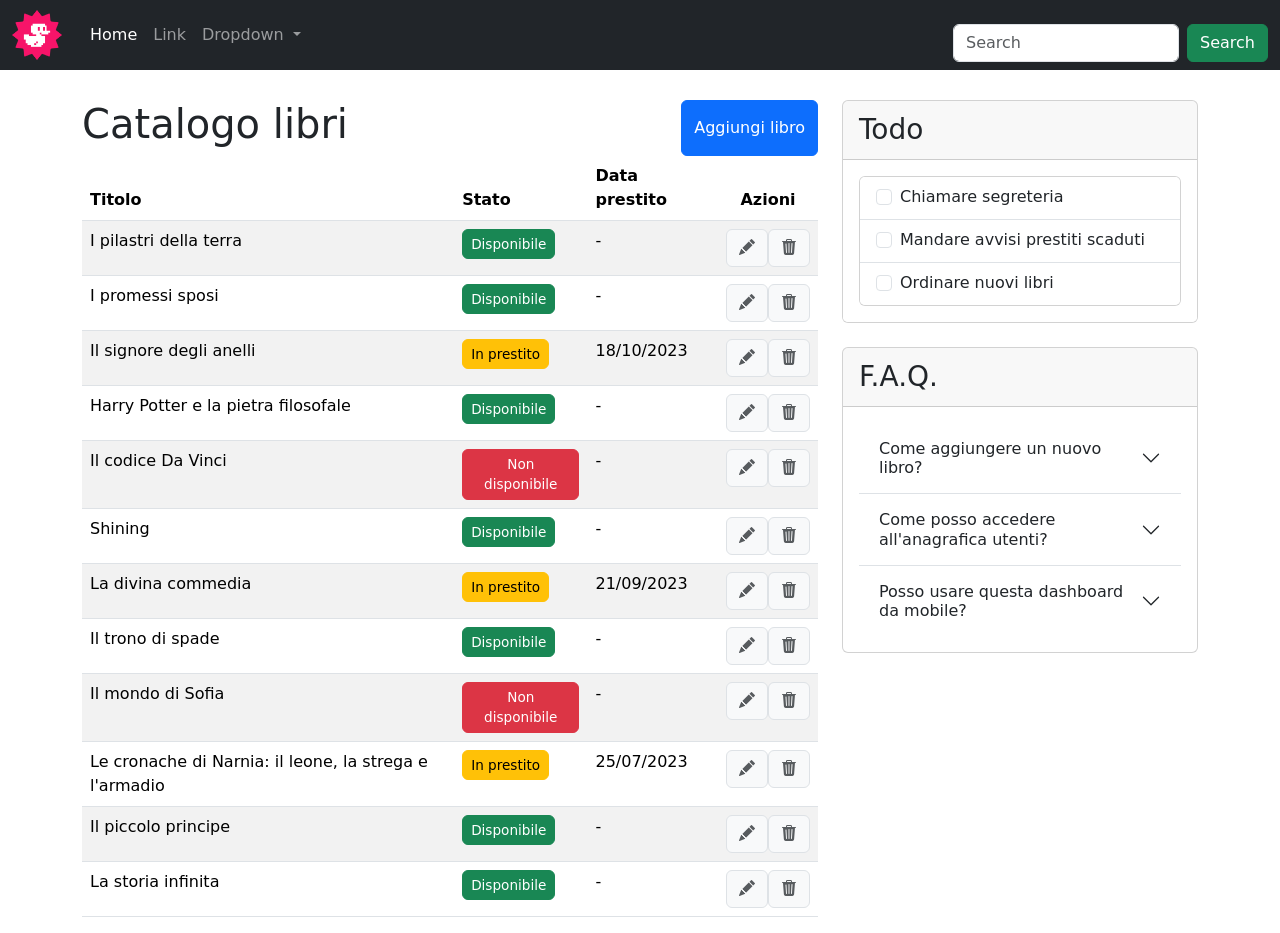
==== index.html @ 55c628f1 "first-commit" ====
<!doctype html>
<html lang="en">
  <head>
    <meta charset="UTF-8" />
    <meta name="viewport" content="width=device-width, initial-scale=1.0" />
    <title>Bootstrap Dashboard</title>
    <link rel="icon" href="img/duck.png" />
    <!-- Bootstrap CSS -->
    <link
      href="https://cdn.jsdelivr.net/npm/bootstrap@5.3.8/dist/css/bootstrap.min.css"
      rel="stylesheet"
      integrity="sha384-sRIl4kxILFvY47J16cr9ZwB07vP4J8+LH7qKQnuqkuIAvNWLzeN8tE5YBujZqJLB"
      crossorigin="anonymous"
    />
    <link
  href="https://cdn.jsdelivr.net/npm/bootstrap-icons@1.11.1/font/bootstrap-icons.css"
  rel="stylesheet"
/>
    <link rel="stylesheet" href="css/style.css" />
  </head>
  <body>
    <header>
      <!-- Navbar -->
       <div class="nav">
      <nav class="navbar navbar-dark bg-dark fixed-top navbar-expand-lg">
        <div class="container-fluid">
          <img class="logo" src="img/duck.png" alt="logo-duck" />
          <button
            class="navbar-toggler"
            type="button"
            data-bs-toggle="offcanvas"
            data-bs-target="#offcanvasDarkNavbar"
            aria-controls="offcanvasDarkNavbar"
            aria-label="Toggle navigation"
          >
            <span class="navbar-toggler-icon"></span>
          </button>
          <div
            class="offcanvas offcanvas-end text-bg-dark"
            tabindex="-1"
            id="offcanvasDarkNavbar"
            aria-labelledby="offcanvasDarkNavbarLabel"
          >
            <div class="offcanvas-header">
              <h5 class="offcanvas-title" id="offcanvasDarkNavbarLabel">
                Dark offcanvas
              </h5>
              <button
                type="button"
                class="btn-close btn-close-white"
                data-bs-dismiss="offcanvas"
                aria-label="Close"
              ></button>
            </div>
            <div class="offcanvas-body">
              <ul class="navbar-nav justify-content-start align-items-center flex-grow-1 pe-3">
                <li class="nav-item">
                  <a class="nav-link active" aria-current="page" href="#"
                    >Home</a
                  >
                </li>
                <li class="nav-item">
                  <a class="nav-link" href="#">Link</a>
                </li>
                <li class="nav-item dropdown">
                  <a
                    class="nav-link dropdown-toggle"
                    href="#"
                    role="button"
                    data-bs-toggle="dropdown"
                    aria-expanded="false"
                  >
                    Dropdown
                  </a>
                  <ul class="dropdown-menu dropdown-menu-dark">
                    <li><a class="dropdown-item" href="#">Action</a></li>
                    <li>
                      <a class="dropdown-item" href="#">Another action</a>
                    </li>
                    <li>
                      <hr class="dropdown-divider" />
                    </li>
                    <li>
                      <a class="dropdown-item" href="#">Something else here</a>
                    </li>
                  </ul>
                </li>
              </ul>
              <form class="d-flex mt-3 justify-content-start" role="search">
                <input
                  class="form-control me-2"
                  type="search"
                  placeholder="Search"
                  aria-label="Search"
                />
                <button class="btn btn-success" type="submit">Search</button>
              </form>
            </div>
          </div>
        </div>
      </nav>
      </div>
    </header>

    <main>
      <div class="container-lg">
        <div class="row">
          <div class="col-lg">
            <div class="title-page">
                <h1>Catalogo libri</h1>
            <button type="button" class="btn btn-primary">
              Aggiungi libro
            </button>
            </div>
            <table class="table table-striped">
              <thead>
                <tr>
                  <th scope="col">Titolo</th>
                  <th scope="col">Stato</th>
                  <th class="d-none d-md-table-cell">Data prestito</th>
                  <th scope="col" id="azioni">Azioni</th>
                </tr>
              </thead>
              <tbody>
                <tr>
                  <td>I pilastri della terra</td>
                  <td>
                    <button
                      type="button"
                      class="btn btn-success"
                      style="
                        --bs-btn-padding-y: 0.25rem;
                        --bs-btn-padding-x: 0.5rem;
                        --bs-btn-font-size: 0.85rem;
                      "
                    >
                      Disponibile
                    </button>
                  </td>
                  <td class="d-none d-md-table-cell">
                    -
                  </td>
                  <td>
                    <div class="btn-pencil-trash">
                    <button type="button" class="btn btn-light border text-body-secondary"> <i class="bi bi-pencil-fill"></i></button>
                    <button type="button" class="btn btn-light border text-body-secondary"> <i class="bi bi-trash3-fill"></i></button>
                      </div>
                  </td>
                </tr>
                <tr>
                  <td>I promessi sposi</td>
                  <td>
                    <button
                      type="button"
                      class="btn btn-success"
                      style="
                        --bs-btn-padding-y: 0.25rem;
                        --bs-btn-padding-x: 0.5rem;
                        --bs-btn-font-size: 0.85rem;
                      "
                    >
                      Disponibile
                    </button>
                  </td>
                  <td class="d-none d-md-table-cell">
                    -
                  </td>
                  <td>
                    <div class="btn-pencil-trash">
                    <button type="button" class="btn btn-light border text-body-secondary"> <i class="bi bi-pencil-fill"></i></button>
                    <button type="button" class="btn btn-light border text-body-secondary"> <i class="bi bi-trash3-fill"></i></button>
                      </div>
                  </td>
                </tr>
                <tr>
                  <td>Il signore degli anelli</td>
                  <td>
                    <button
                      type="button"
                      class="btn btn-warning"
                      style="
                        --bs-btn-padding-y: 0.25rem;
                        --bs-btn-padding-x: 0.5rem;
                        --bs-btn-font-size: 0.85rem;
                      "
                    >
                      In prestito
                    </button>
                  </td>
                  <td class="d-none d-md-table-cell">
                    18/10/2023
                  </td>
                  <td>
                    <div class="btn-pencil-trash">
                    <button type="button" class="btn btn-light border text-body-secondary"> <i class="bi bi-pencil-fill"></i></button>
                    <button type="button" class="btn btn-light border text-body-secondary"> <i class="bi bi-trash3-fill"></i></button>
                      </div>
                  </td>
                </tr>
                <tr>
                  <td>Harry Potter e la pietra filosofale</td>
                  <td>
                    <button
                      type="button"
                      class="btn btn-success"
                      style="
                        --bs-btn-padding-y: 0.25rem;
                        --bs-btn-padding-x: 0.5rem;
                        --bs-btn-font-size: 0.85rem;
                      "
                    >
                      Disponibile
                    </button>
                  </td>
                  <td class="d-none d-md-table-cell">
                    -
                  </td>
                  <td>
                    <div class="btn-pencil-trash">
                    <button type="button" class="btn btn-light border text-body-secondary"> <i class="bi bi-pencil-fill"></i></button>
                    <button type="button" class="btn btn-light border text-body-secondary"> <i class="bi bi-trash3-fill"></i></button>
                      </div>
                  </td>
                </tr>
                <tr>
                  <td>Il codice Da Vinci</td>
                  <td>
                    <button
                      type="button"
                      class="btn btn-danger"
                      style="
                        --bs-btn-padding-y: 0.25rem;
                        --bs-btn-padding-x: 0.5rem;
                        --bs-btn-font-size: 0.85rem;
                      "
                    >
                      Non disponibile
                    </button>
                  </td>
                  <td class="d-none d-md-table-cell">
                    -
                  </td>
                  <td>
                    <div class="btn-pencil-trash">
                    <button type="button" class="btn btn-light border text-body-secondary"> <i class="bi bi-pencil-fill"></i></button>
                    <button type="button" class="btn btn-light border text-body-secondary"> <i class="bi bi-trash3-fill"></i></button>
                      </div>
                  </td>
                </tr>
                <tr>
                  <td>Shining</td>
                  <td>
                    <button
                      type="button"
                      class="btn btn-success"
                      style="
                        --bs-btn-padding-y: 0.25rem;
                        --bs-btn-padding-x: 0.5rem;
                        --bs-btn-font-size: 0.85rem;
                      "
                    >
                      Disponibile
                    </button>
                  </td>
                  <td class="d-none d-md-table-cell">
                    -
                  </td>
                  <td>
                    <div class="btn-pencil-trash">
                    <button type="button" class="btn btn-light border text-body-secondary"> <i class="bi bi-pencil-fill"></i></button>
                    <button type="button" class="btn btn-light border text-body-secondary"> <i class="bi bi-trash3-fill"></i></button>
                      </div>
                  </td>
                </tr>
                <tr>
                  <td>La divina commedia</td>
                  <td>
                    <button
                      type="button"
                      class="btn btn-warning"
                      style="
                        --bs-btn-padding-y: 0.25rem;
                        --bs-btn-padding-x: 0.5rem;
                        --bs-btn-font-size: 0.85rem;
                      "
                    >
                      In prestito
                    </button>
                  </td>
                  <td class="d-none d-md-table-cell">
                    21/09/2023
                  </td>
                  <td>
                    <div class="btn-pencil-trash">
                    <button type="button" class="btn btn-light border text-body-secondary"> <i class="bi bi-pencil-fill"></i></button>
                    <button type="button" class="btn btn-light border text-body-secondary"> <i class="bi bi-trash3-fill"></i></button>
                      </div>
                  </td>
                </tr>
                <tr>
                  <td>Il trono di spade</td>
                  <td>
                    <button
                      type="button"
                      class="btn btn-success"
                      style="
                        --bs-btn-padding-y: 0.25rem;
                        --bs-btn-padding-x: 0.5rem;
                        --bs-btn-font-size: 0.85rem;
                      "
                    >
                      Disponibile
                    </button>
                  </td>
                  <td class="d-none d-md-table-cell">
                    -
                  </td>
                  <td>
                    <div class="btn-pencil-trash">
                    <button type="button" class="btn btn-light border text-body-secondary"> <i class="bi bi-pencil-fill"></i></button>
                    <button type="button" class="btn btn-light border text-body-secondary"> <i class="bi bi-trash3-fill"></i></button>
                      </div>
                  </td>
                </tr>
                <tr>
                  <td>Il mondo di Sofia</td>
                  <td>
                    <button
                      type="button"
                      class="btn btn-danger"
                      style="
                        --bs-btn-padding-y: 0.25rem;
                        --bs-btn-padding-x: 0.5rem;
                        --bs-btn-font-size: 0.85rem;
                      "
                    >
                      Non disponibile
                    </button>
                  </td>
                  <td class="d-none d-md-table-cell">
                    -
                  </td>
                  <td>
                    <div class="btn-pencil-trash">
                    <button type="button" class="btn btn-light border text-body-secondary"> <i class="bi bi-pencil-fill"></i></button>
                    <button type="button" class="btn btn-light border text-body-secondary"> <i class="bi bi-trash3-fill"></i></button>
                      </div>
                  </td>
                </tr>
                <tr>
                  <td>
                    Le cronache di Narnia: il leone, la strega e l'armadio
                  </td>
                  <td>
                    <button
                      type="button"
                      class="btn btn-warning"
                      style="
                        --bs-btn-padding-y: 0.25rem;
                        --bs-btn-padding-x: 0.5rem;
                        --bs-btn-font-size: 0.85rem;
                      "
                    >
                      In prestito
                    </button>
                  </td>
                  <td class="d-none d-md-table-cell">
                    25/07/2023
                  </td>
                 <td>
                    <div class="btn-pencil-trash">
                    <button type="button" class="btn btn-light border text-body-secondary"> <i class="bi bi-pencil-fill"></i></button>
                    <button type="button" class="btn btn-light border text-body-secondary"> <i class="bi bi-trash3-fill"></i></button>
                      </div>
                  </td>
                </tr>
                <tr>
                  <td>Il piccolo principe</td>
                  <td>
                    <button
                      type="button"
                      class="btn btn-success"
                      style="
                        --bs-btn-padding-y: 0.25rem;
                        --bs-btn-padding-x: 0.5rem;
                        --bs-btn-font-size: 0.85rem;
                      "
                    >
                      Disponibile
                    </button>
                  </td>
                  <td class="d-none d-md-table-cell">
                    -
                  </td>
                  <td>
                    <div class="btn-pencil-trash">
                    <button type="button" class="btn btn-light border text-body-secondary"> <i class="bi bi-pencil-fill"></i></button>
                    <button type="button" class="btn btn-light border text-body-secondary"> <i class="bi bi-trash3-fill"></i></button>
                      </div>
                  </td>
                </tr>
                <tr>
                  <td>La storia infinita</td>
                  <td>
                    <button
                      type="button"
                      class="btn btn-success"
                      style="
                        --bs-btn-padding-y: 0.25rem;
                        --bs-btn-padding-x: 0.5rem;
                        --bs-btn-font-size: 0.85rem;
                      "
                    >
                      Disponibile
                    </button>
                  </td>
                  <td class="d-none d-md-table-cell">
                    -
                  </td>
                  <td>
                    <div class="btn-pencil-trash">
                    <button type="button" class="btn btn-light border text-body-secondary"> <i class="bi bi-pencil-fill"></i></button>
                    <button type="button" class="btn btn-light border text-body-secondary"> <i class="bi bi-trash3-fill"></i></button>
                      </div>
                  </td>
                </tr>
              </tbody>
            </table>
          </div>

                        <div class="col-lg-4">
                        <div class="card mb-4" style="width: 100%">
                          <div class="card-header fs-3">Todo</div>
                          <ul class="list-group list-group-flush">
                            <li class="list-group-item">
                                <div class="card mt-2 mb-2" style="width: 100%;">
                                    <ul class="list-group list-group-flush">
                                      <li class="list-group-item"><div class="form-check">
  <input class="form-check-input" type="checkbox" value="" id="checkDefault">
  <label class="form-check-label" for="checkDefault">
    Chiamare segreteria
  </label>
</div></li>
                                      <li class="list-group-item"><div class="form-check">
  <input class="form-check-input" type="checkbox" value="" id="checkDefault">
  <label class="form-check-label" for="checkDefault">
    Mandare avvisi prestiti scaduti
  </label>
</div></li>
                                      <li class="list-group-item"><div class="form-check">
  <input class="form-check-input" type="checkbox" value="" id="checkDefault">
  <label class="form-check-label" for="checkDefault">
    Ordinare nuovi libri
  </label>
</div></li>
                                    </ul>
                                  </div>
                            </li>
                          </ul>
                        </div>
                      <div class="card mb-4" style="width: 100%">
                        <div class="card-header fs-3">F.A.Q.</div>
                        <ul class="list-group list-group-flush">
                          <div class="accordion accordion-flush m-3" id="accordionFlushExample">
                <div class="accordion-item">
                  <h2 class="accordion-header">
                    <button class="accordion-button collapsed" type="button" data-bs-toggle="collapse" data-bs-target="#flush-collapseOne" aria-expanded="false" aria-controls="flush-collapseOne">
                      Come aggiungere un nuovo libro?
                    </button>
                  </h2>
                  <div id="flush-collapseOne" class="accordion-collapse collapse" data-bs-parent="#accordionFlushExample">
                    <div class="accordion-body">Placeholder content for this accordion, which is intended to demonstrate the <code>.accordion-flush</code> class. This is the first item’s accordion body.</div>
                  </div>
                </div>
                <div class="accordion-item">
                  <h2 class="accordion-header">
                    <button class="accordion-button collapsed" type="button" data-bs-toggle="collapse" data-bs-target="#flush-collapseTwo" aria-expanded="false" aria-controls="flush-collapseTwo">
                      Come posso accedere all'anagrafica utenti?
                    </button>
                  </h2>
                  <div id="flush-collapseTwo" class="accordion-collapse collapse" data-bs-parent="#accordionFlushExample">
                    <div class="accordion-body">Placeholder content for this accordion, which is intended to demonstrate the <code>.accordion-flush</code> class. This is the second item’s accordion body. Let’s imagine this being filled with some actual content.</div>
                  </div>
                </div>
                <div class="accordion-item">
                  <h2 class="accordion-header">
                    <button class="accordion-button collapsed" type="button" data-bs-toggle="collapse" data-bs-target="#flush-collapseThree" aria-expanded="false" aria-controls="flush-collapseThree">
                      Posso usare questa dashboard da mobile?
                    </button>
                  </h2>
                  <div id="flush-collapseThree" class="accordion-collapse collapse" data-bs-parent="#accordionFlushExample">
                    <div class="accordion-body">Placeholder content for this accordion, which is intended to demonstrate the <code>.accordion-flush</code> class. This is the third item’s accordion body. Nothing more exciting happening here in terms of content, but just filling up the space to make it look, at least at first glance, a bit more representative of how this would look in a real-world application.</div>
                  </div>
                </div>
              </div>
                        </ul>
                      </div>
                    </div>
</div>
      
    </main>
    <!-- Bootstrap JS -->
    <script
      src="https://cdn.jsdelivr.net/npm/bootstrap@5.3.8/dist/js/bootstrap.bundle.min.js"
      integrity="sha384-FKyoEForCGlyvwx9Hj09JcYn3nv7wiPVlz7YYwJrWVcXK/BmnVDxM+D2scQbITxI"
      crossorigin="anonymous"
    ></script>
  </body>
</html>
---- css/style.css ----
.nav {
   height: 100px; 
   width: 100%;
}

.logo {
    width: 50px;
    height: 50px;
    margin-right: 20px;
}

h1 {
    text-align: start;
    font-weight: 300;
}

.title-page {
    display: flex;
    justify-content: space-between;
}

#azioni {
    text-align: center;
} 

.btn-pencil-trash {
    display: flex;
}

/* #data-prestito {
    display: none;
} */

/* @media  screen and (min-width: 768px) {
    main {
        padding: 0 10px;
    }

    #data-prestito {
        display: contents;
    }
}

@media  screen and (max-width: 960px) {
    main {
        padding: 0 50px;
    }

} */
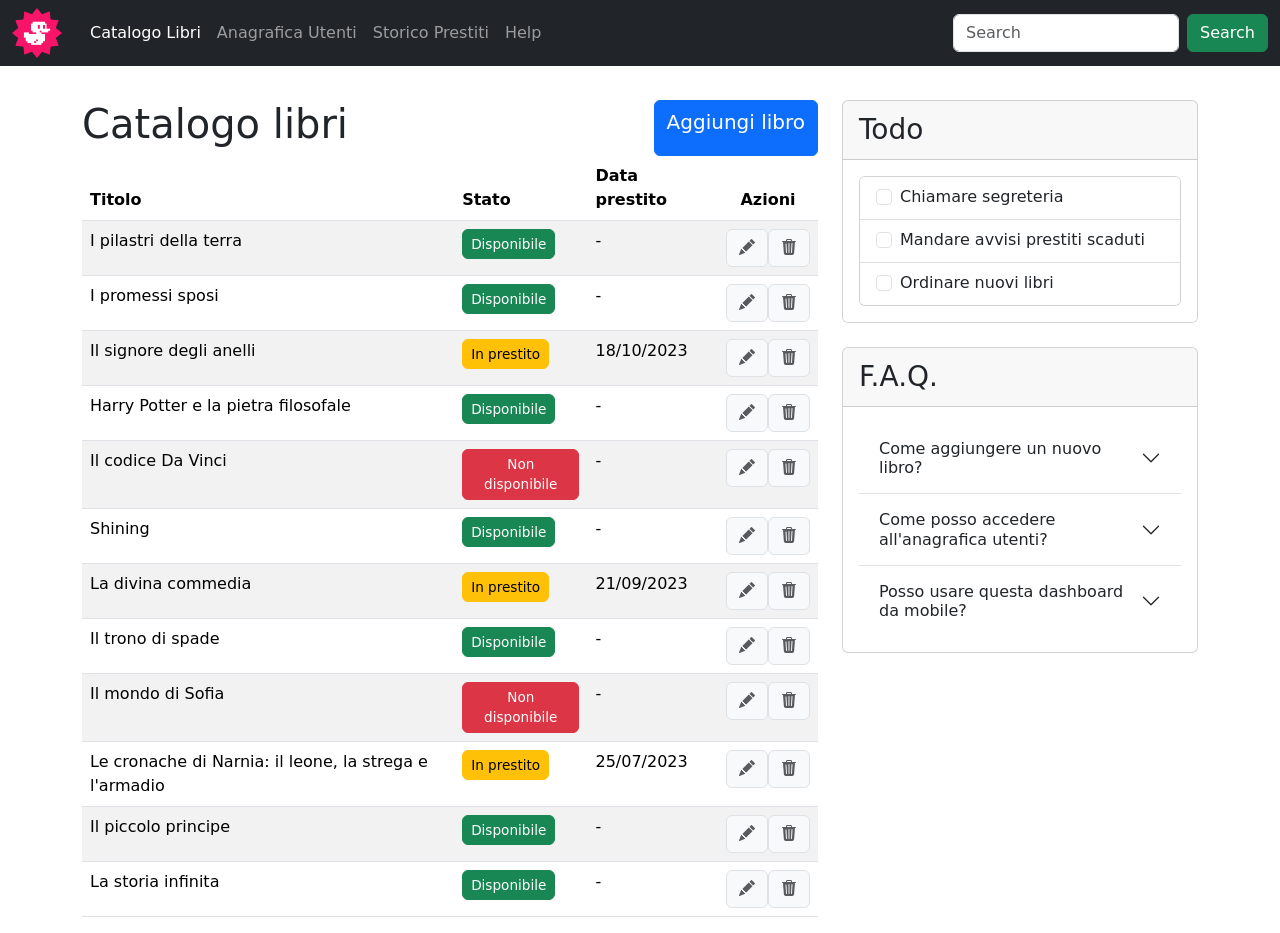
==== commit 4ecafb52: "add-page-new-book" ====
--- a/index.html
+++ b/index.html
@@ -21,7 +21,7 @@
   <body>
     <header>
       <!-- Navbar -->
-       <div class="nav">
+        <div class="nav">
       <nav class="navbar navbar-dark bg-dark fixed-top navbar-expand-lg">
         <div class="container-fluid">
           <img class="logo" src="img/duck.png" alt="logo-duck" />
@@ -52,54 +52,38 @@
                 aria-label="Close"
               ></button>
             </div>
-            <div class="offcanvas-body">
-              <ul class="navbar-nav justify-content-start align-items-center flex-grow-1 pe-3">
-                <li class="nav-item">
-                  <a class="nav-link active" aria-current="page" href="#"
-                    >Home</a
-                  >
-                </li>
-                <li class="nav-item">
-                  <a class="nav-link" href="#">Link</a>
-                </li>
-                <li class="nav-item dropdown">
-                  <a
-                    class="nav-link dropdown-toggle"
-                    href="#"
-                    role="button"
-                    data-bs-toggle="dropdown"
-                    aria-expanded="false"
-                  >
-                    Dropdown
-                  </a>
-                  <ul class="dropdown-menu dropdown-menu-dark">
-                    <li><a class="dropdown-item" href="#">Action</a></li>
-                    <li>
-                      <a class="dropdown-item" href="#">Another action</a>
-                    </li>
-                    <li>
-                      <hr class="dropdown-divider" />
-                    </li>
-                    <li>
-                      <a class="dropdown-item" href="#">Something else here</a>
-                    </li>
-                  </ul>
-                </li>
-              </ul>
-              <form class="d-flex mt-3 justify-content-start" role="search">
-                <input
-                  class="form-control me-2"
-                  type="search"
-                  placeholder="Search"
-                  aria-label="Search"
-                />
-                <button class="btn btn-success" type="submit">Search</button>
-              </form>
-            </div>
+            <div class="offcanvas-body d-flex align-items-center">
+  <ul class="navbar-nav">
+    <li class="nav-item">
+      <a class="nav-link active" aria-current="page" href="#">Catalogo Libri</a>
+    </li>
+    <li class="nav-item">
+      <a class="nav-link" href="#">Anagrafica Utenti</a>
+    </li>
+    <li class="nav-item">
+      <a class="nav-link" href="#">Storico Prestiti</a>
+    </li>
+    <li class="nav-item">
+      <a class="nav-link" href="#">Help</a>
+    </li>
+  </ul>
+
+  <!-- Form spostato a destra -->
+  <form class="d-flex ms-auto" role="search">
+    <input
+      class="form-control me-2"
+      type="search"
+      placeholder="Search"
+      aria-label="Search"
+    />
+    <button class="btn btn-success" type="submit">Search</button>
+  </form>
+</div>
           </div>
         </div>
       </nav>
       </div>
+       
     </header>
 
     <main>
@@ -108,9 +92,7 @@
           <div class="col-lg">
             <div class="title-page">
                 <h1>Catalogo libri</h1>
-            <button type="button" class="btn btn-primary">
-              Aggiungi libro
-            </button>
+            <a class="btn btn-primary fs-5" href="new-book.html" role="button">Aggiungi libro</a>
             </div>
             <table class="table table-striped">
               <thead>
